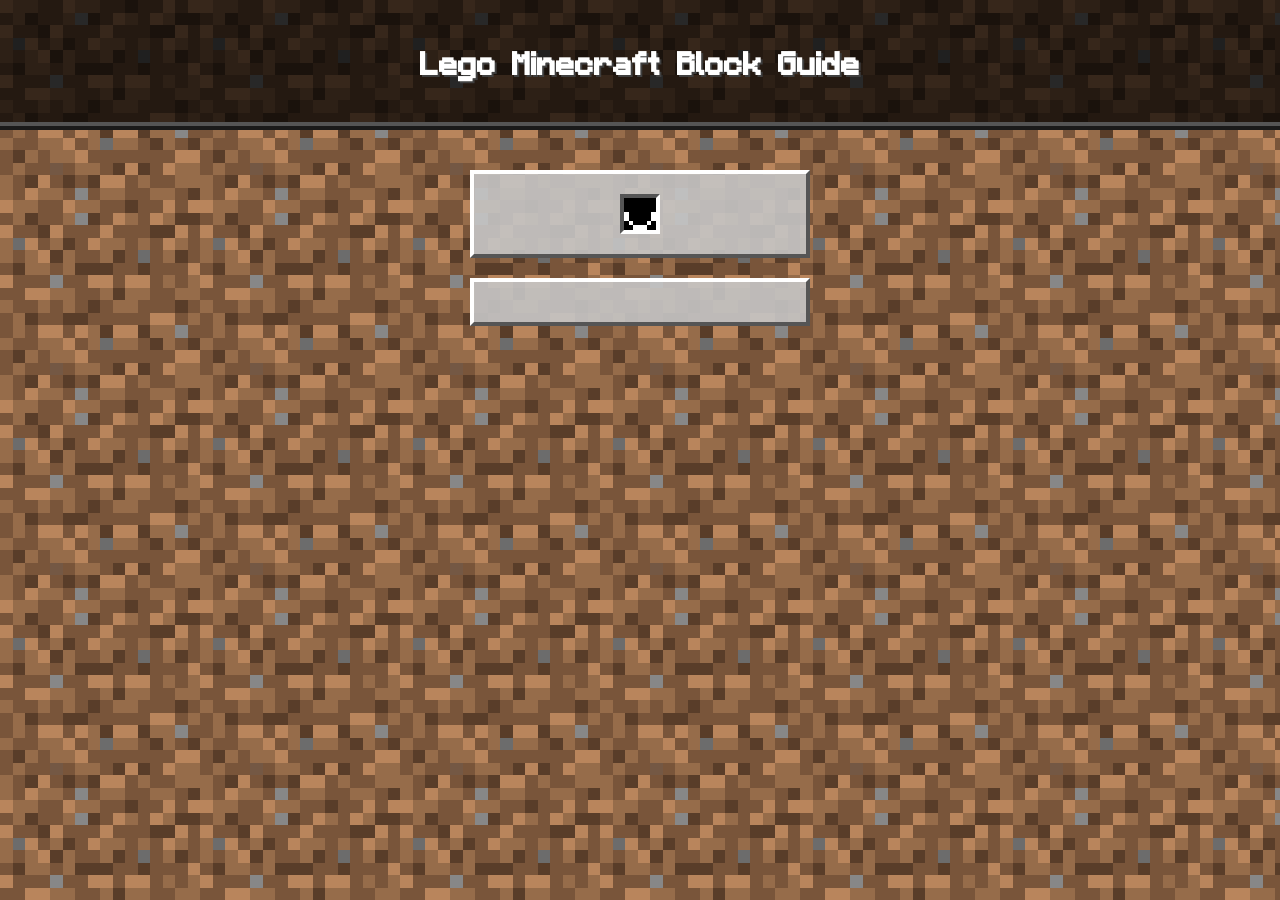
==== index.html @ 316f68d1 "Update index.html" ====
<!DOCTYPE html>
<html>

<head>

    <link rel="stylesheet" href="styles.css">

</head>

<body>

<header>
    <h1>Lego Minecraft Block Guide</h1>
</header>

<div id="loading">
    <img src="/loading.gif">
</div>

<div id="block-list"></div>

<script>

async function loadBlocks() {

    const loading =
        document.getElementById("loading");

    const blockList =
        document.getElementById("block-list");

    // Load block database
    const blockResponse =
        await fetch("/Block-Name.json");

    const blockData =
        await blockResponse.text();

    const blockLines =
        blockData
            .trim()
            .split("\n")
            .slice(1);

    // Load valid block IDs
    const validResponse =
        await fetch("/ValidBlocks.json");

    const validData =
        await validResponse.text();

    const validIds =
        validData
            .trim()
            .split("\n")
            .map(id => id.trim());

    // Fast lookup set
    const validSet =
        new Set(validIds);

    // Process blocks
    for (const line of blockLines) {

        const [name, id] =
            line.split("\t");

        const cleanName =
            name.trim();

        const cleanId =
            id.trim();

        // Skip invalid blocks
        if (!validSet.has(cleanId))
            continue;

        // Create link
       const link =
    document.createElement("a");

link.href =
`https://lego-minecraft-block-guide.vercel.app/Block.html?id=${cleanId}`;

link.textContent =
    cleanName;

link.classList.add("btn");

blockList.appendChild(link);

    // Hide loading gif
    loading.style.display =
        "none";
}

// Run script
loadBlocks();

</script>

</body>
</html>
---- styles.css ----
@font-face {
    font-family: MCmain;

    src:
    url(fonts/minecraft-chmc-font/Minecraftchmc-dBlX.ttf);
}

* {
    box-sizing: border-box;
}

body {

    background-image:
        url('BlockSprite_dirt.png');

    background-repeat: repeat;

    background-size: 200px;

    image-rendering: pixelated;

    font-family: MCmain;

    color: white;

    text-shadow:
        2px 2px #3f3f3f;

    margin: 0;

    padding: 0;

    text-align: center;
}

header {

    background-color:
        rgba(0, 0, 0, 0.7);

    border-bottom:
        4px solid #1a1a1a;

    padding: 20px;

    box-shadow:
        inset 0 -4px #555555;
}

h1 {

    font-size: 3.1rem;

    margin: 20px 0;

    color: #ffffff;
}

h2 {

    margin-top: 40px;

    font-size: 2.2rem;

    color: #ffff55;
}

.btn, div,
section {

    background-color:
        rgba(198, 198, 198, 0.9);

    border-top:
        4px solid #ffffff;

    border-left:
        4px solid #ffffff;

    border-right:
        4px solid #555555;

    border-bottom:
        4px solid #555555;

    padding: 20px;

    margin:
        20px auto;

    width: 340px;

    color: black;

    text-shadow:
        2px 2px #aaaaaa;
}

img {

    image-rendering: pixelated;

    width: 300px;

    height: auto;

    border-top:
        4px solid #555555;

    border-left:
        4px solid #555555;

    border-right:
        4px solid #ffffff;

    border-bottom:
        4px solid #ffffff;

    background-color: black;

    display: block;

    margin: auto;
}

p {

    margin-top: 15px;

    font-size: 1.4rem;
}

a {

    color: green;

    font-style: bold;
    
   font-size: 1.4rem;
}

a:hover {

    color: #yellow;
    font-style: bold;
   font-size: 1.4rem;
}
.btn:hover {

    color: #white;
    font-style: bold;
    background-color: dimgrey;
    font-size: 1.4rem;
}

#loading {

    text-align: center;

    margin-top: 40px;
}

#loading img {

    width: 40px;

    opacity: 1.0;

    image-rendering: pixelated;
}
#block-list {

    display: flex;

    flex-wrap: wrap;

    justify-content: center;

    gap: 10px;

    padding: 20px;
}

#block-list div {

    padding: 10px 15px;
}
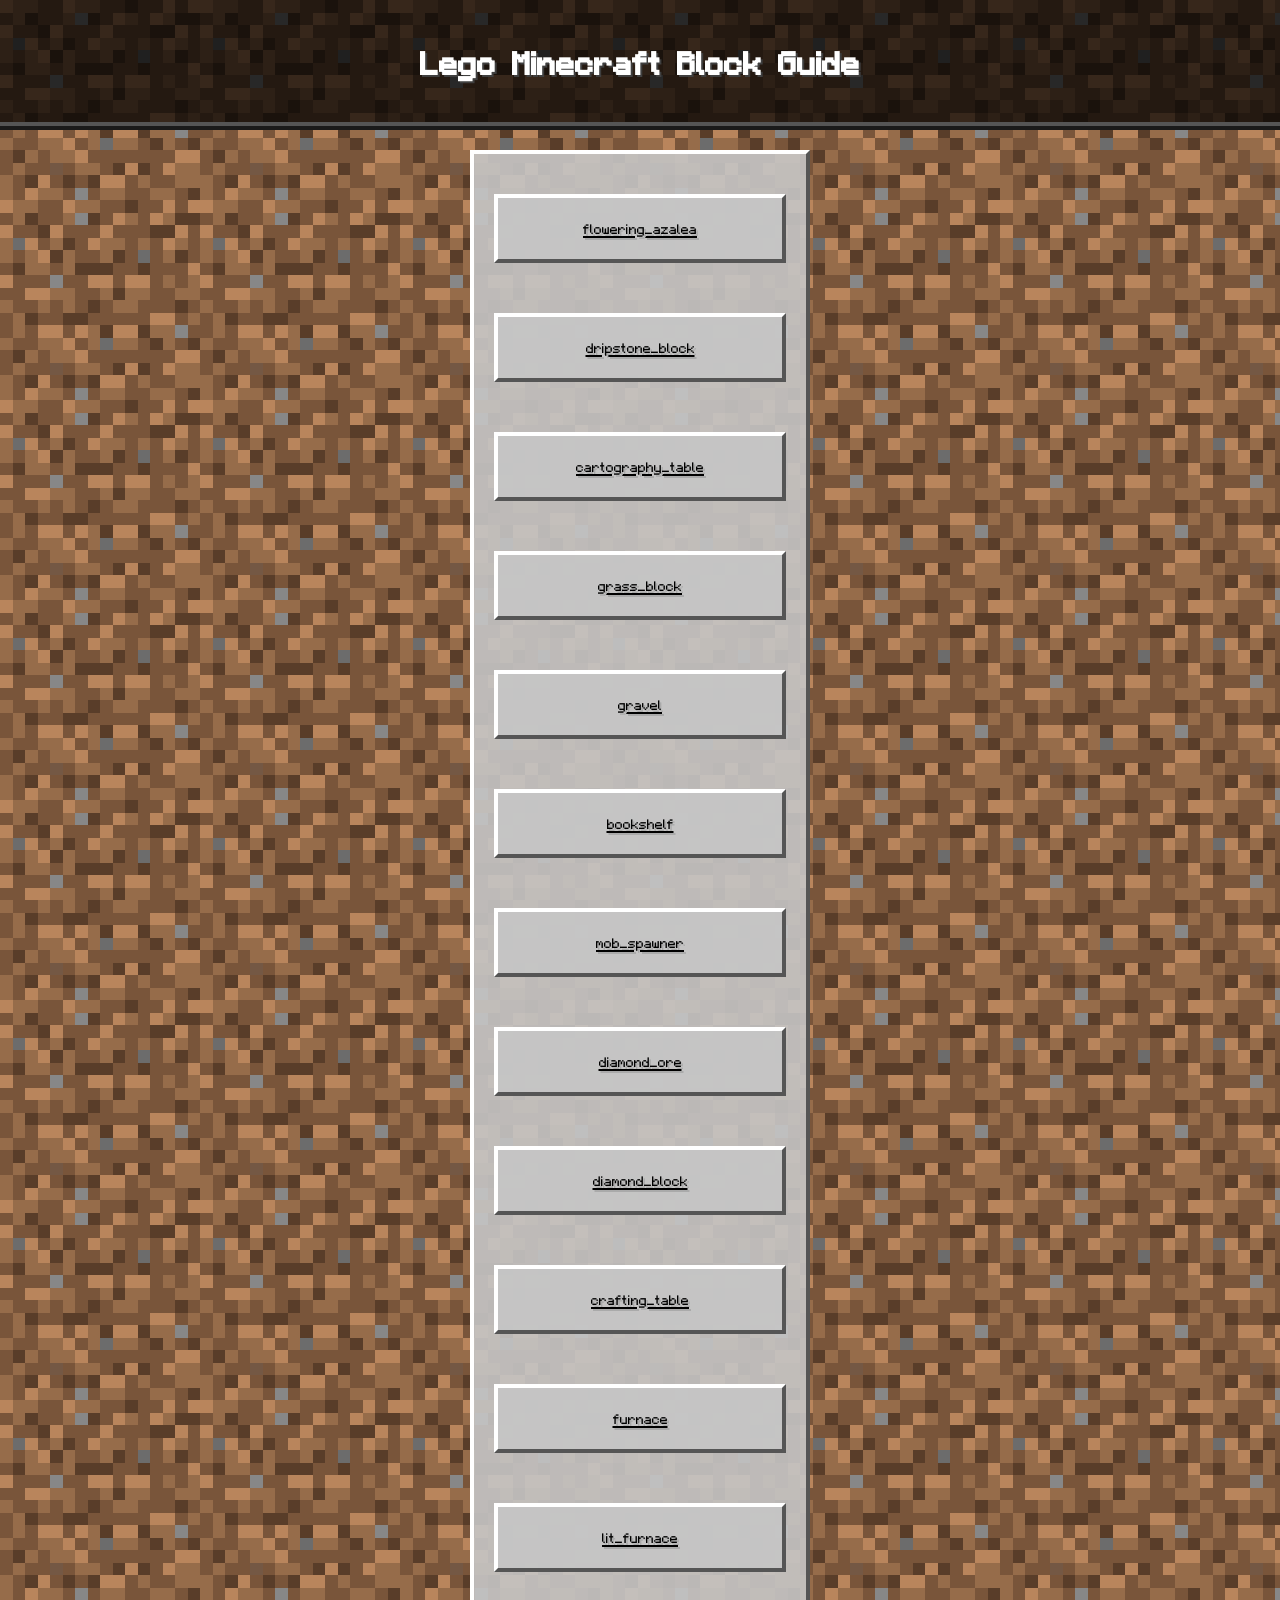
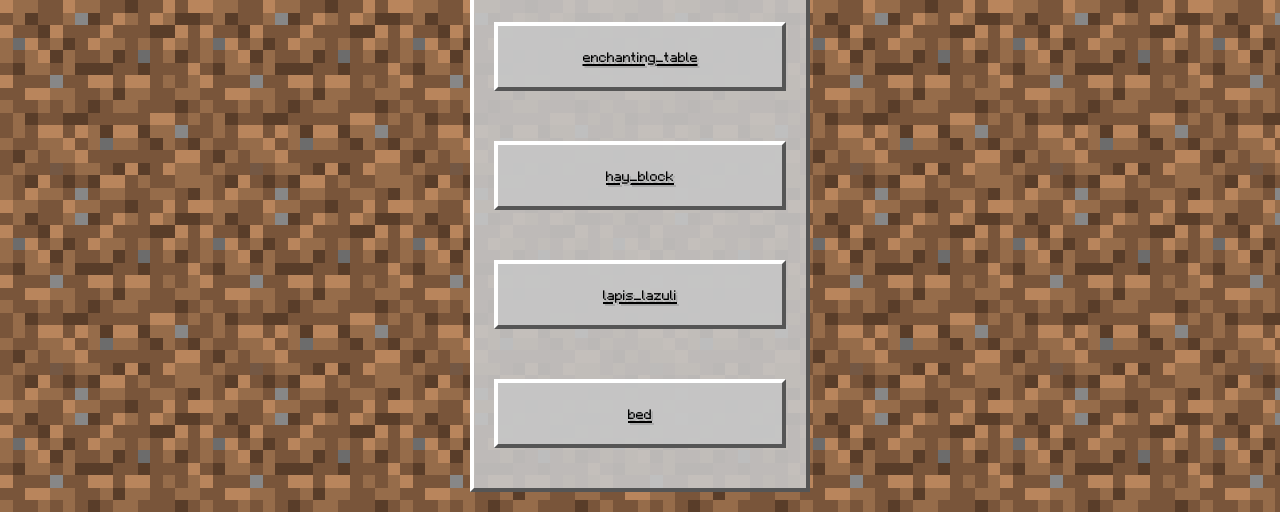
==== commit d765b326: "Update index.html" ====
--- a/index.html
+++ b/index.html
@@ -76,18 +76,19 @@
             continue;
 
         // Create link
-       const link =
-    document.createElement("a");
+        const link =
+            document.createElement("a");
 
-link.href =
+        link.href =
 `https://lego-minecraft-block-guide.vercel.app/Block.html?id=${cleanId}`;
 
-link.textContent =
-    cleanName;
+        link.textContent =
+            cleanName;
 
-link.classList.add("btn");
+        link.classList.add("btn");
 
-blockList.appendChild(link);
+        blockList.appendChild(link);
+    }
 
     // Hide loading gif
     loading.style.display =
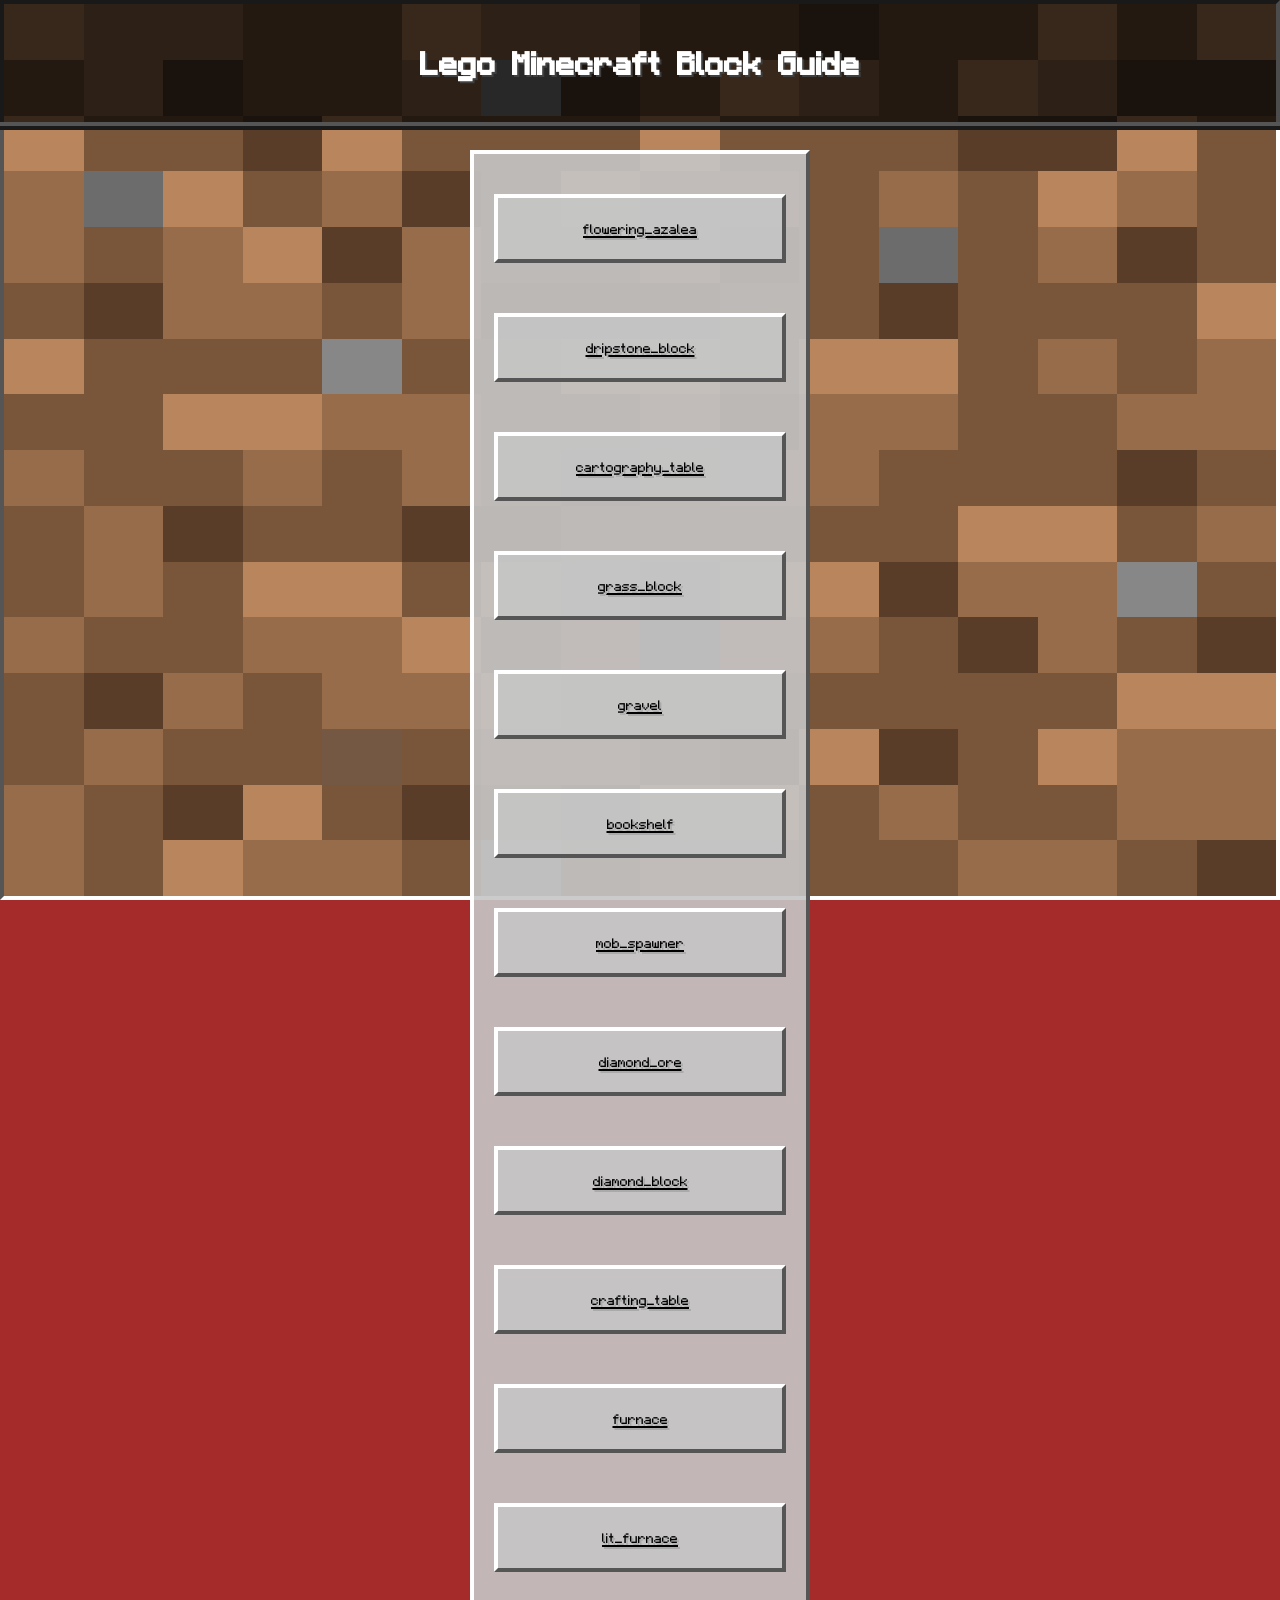
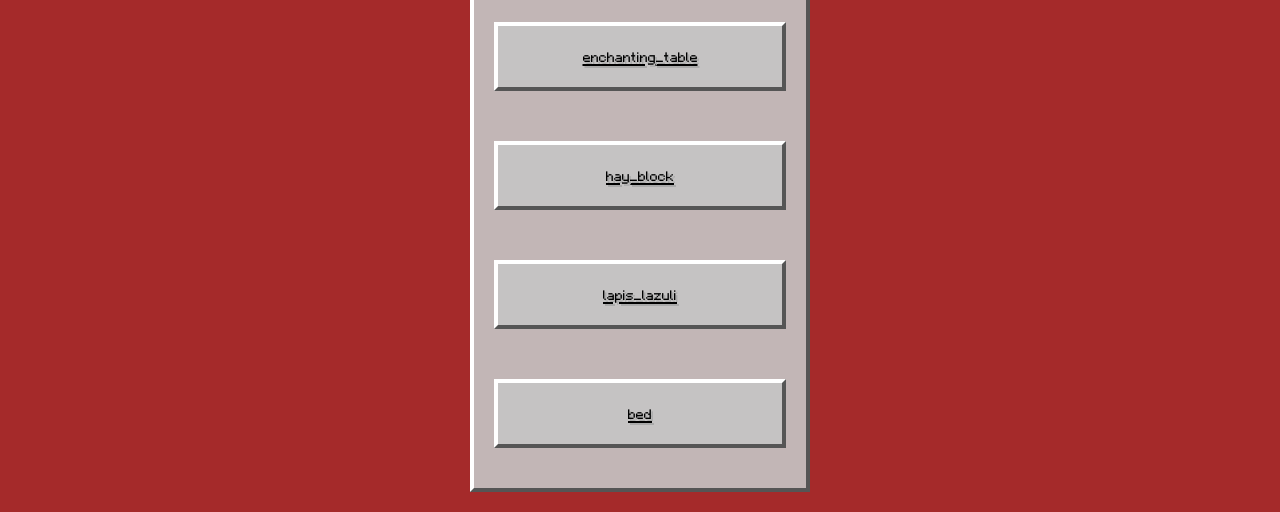
==== commit 4f8ac5f3: "Update index.html" ====
--- a/index.html
+++ b/index.html
@@ -9,6 +9,8 @@
 
 <body>
 
+
+<img id="bg" src="BlockSprite_dirt.png">
 <header>
     <h1>Lego Minecraft Block Guide</h1>
 </header>
--- a/styles.css
+++ b/styles.css
@@ -11,21 +11,14 @@
 
 body {
 
-    background-image:
-        url('BlockSprite_dirt.png');
-
-    background-repeat: repeat;
-
-    background-size: 200px;
-
-    image-rendering: pixelated;
+  
+    background-color: brown;
 
     font-family: MCmain;
 
     color: white;
 
-    text-shadow:
-        2px 2px #3f3f3f;
+    text-shadow: 2px 2px #3f3f3f;
 
     margin: 0;
 
@@ -99,9 +92,13 @@
 
 img {
 
+    width: 320px;
+
     image-rendering: pixelated;
-
-    width: 300px;
+    image-rendering: crisp-edges;
+
+    transform: translateZ(0);
+
 
     height: auto;
 
@@ -186,3 +183,25 @@
 
     padding: 10px 15px;
 }
+
+#bg {
+
+    position: fixed;
+
+    top: 0;
+    left: 0;
+
+    width: 100vw;
+    height: 100vh;
+
+    background-image:
+        url('BlockSprite_dirt.png');
+
+    background-repeat: repeat;
+
+    background-size: 128px;
+
+    image-rendering: pixelated;
+
+    z-index: -1;
+}
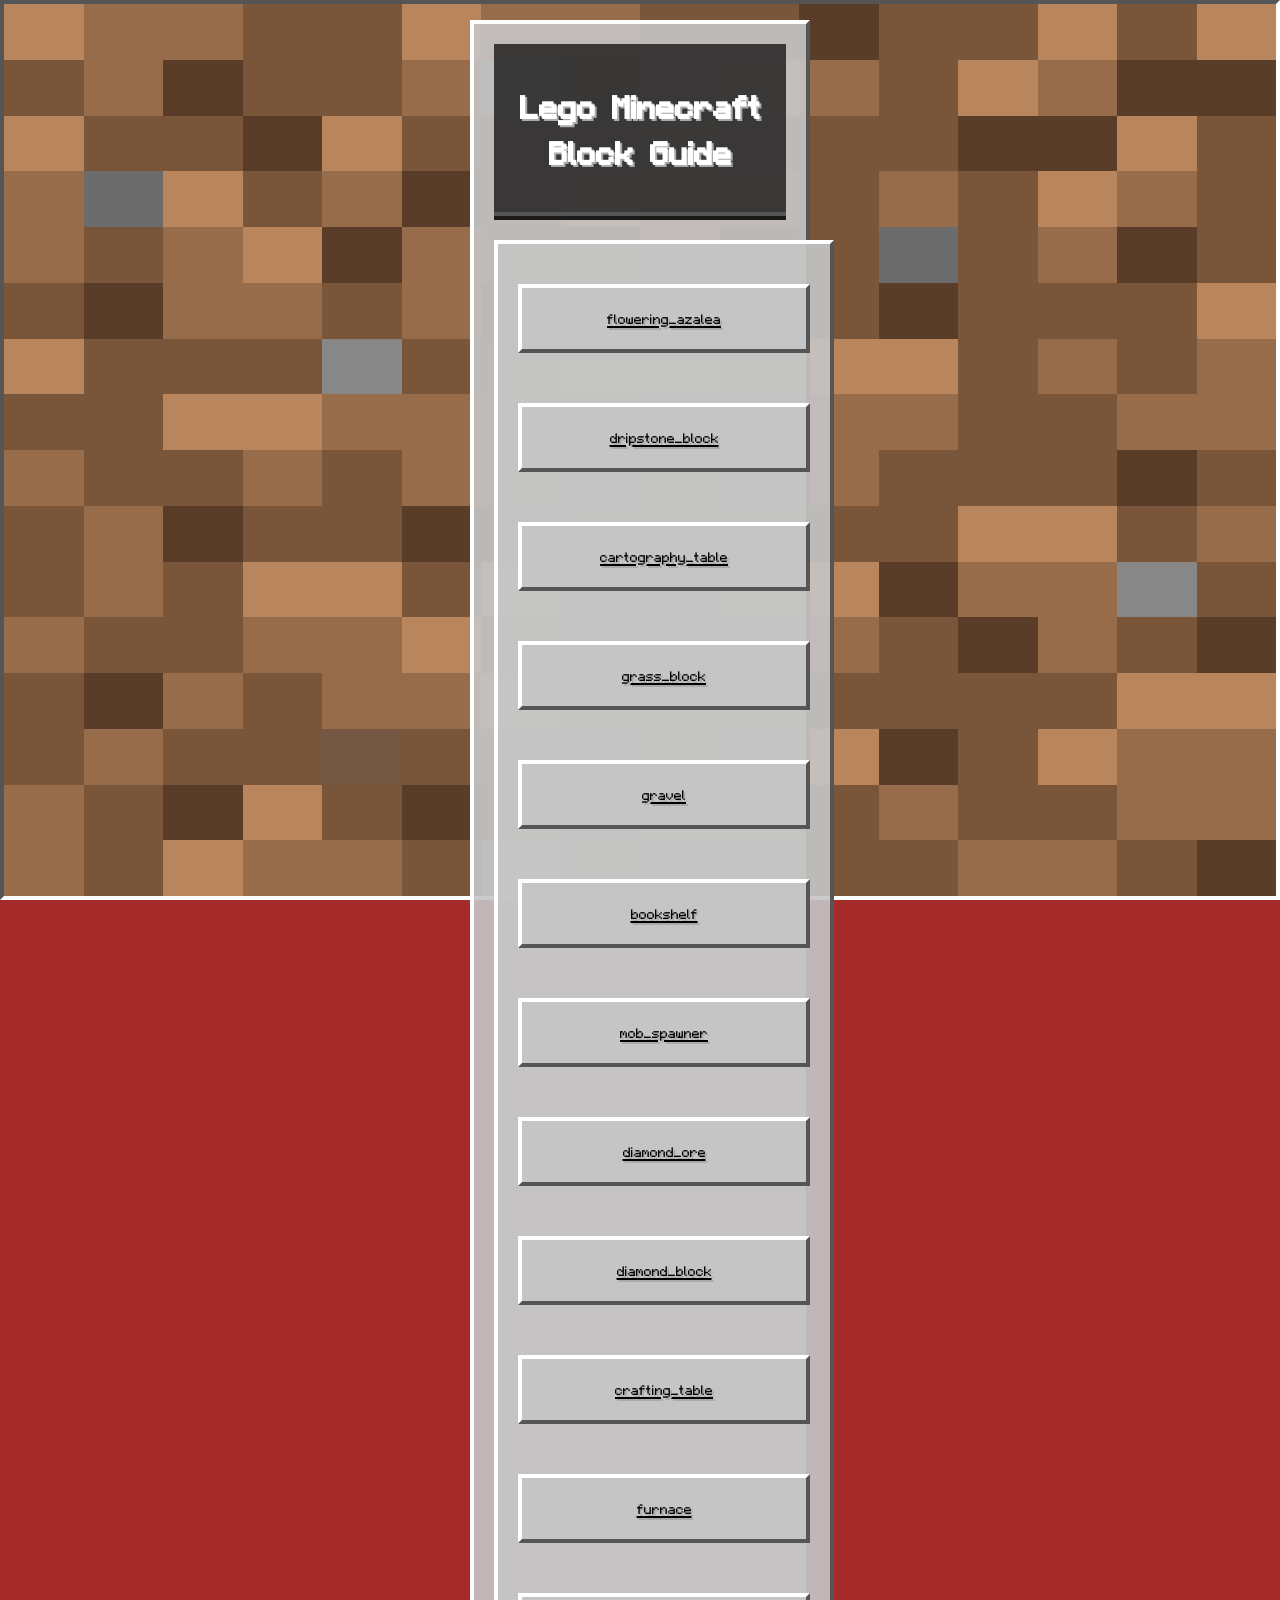
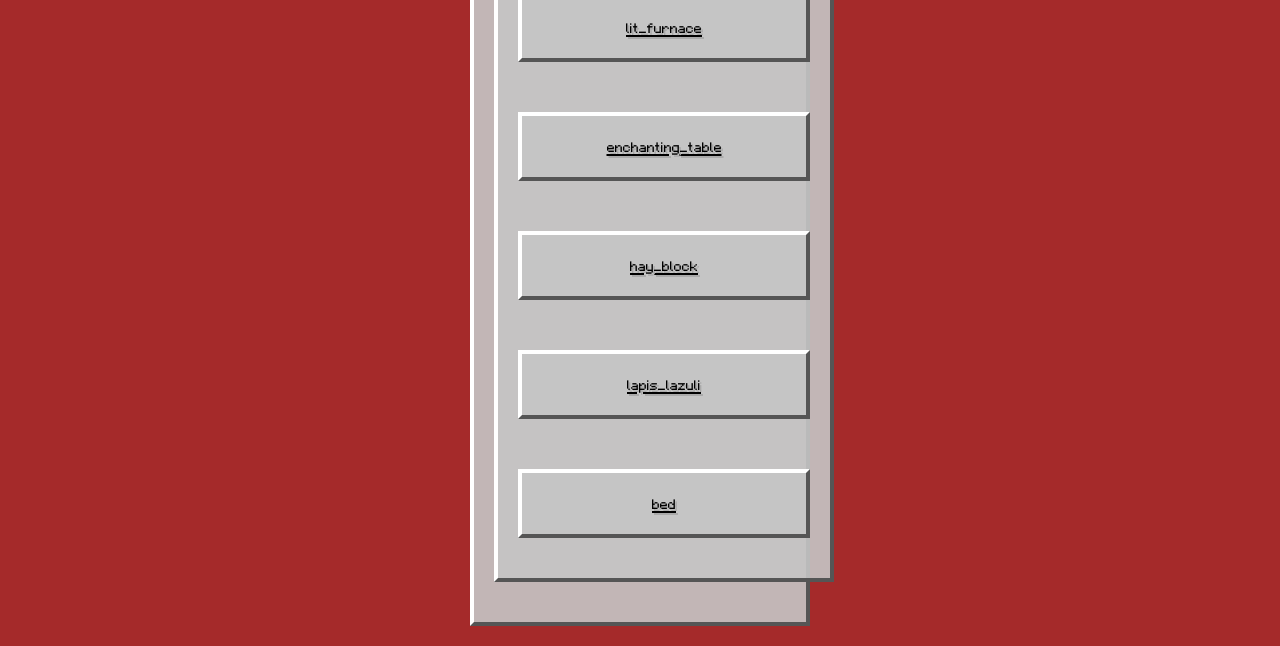
==== commit 658289f7: "Update index.html" ====
--- a/index.html
+++ b/index.html
@@ -11,6 +11,10 @@
 
 
 <img id="bg" src="BlockSprite_dirt.png">
+    <div id="content">
+
+
+
 <header>
     <h1>Lego Minecraft Block Guide</h1>
 </header>
@@ -101,6 +105,6 @@
 loadBlocks();
 
 </script>
-
+</div>
 </body>
 </html>
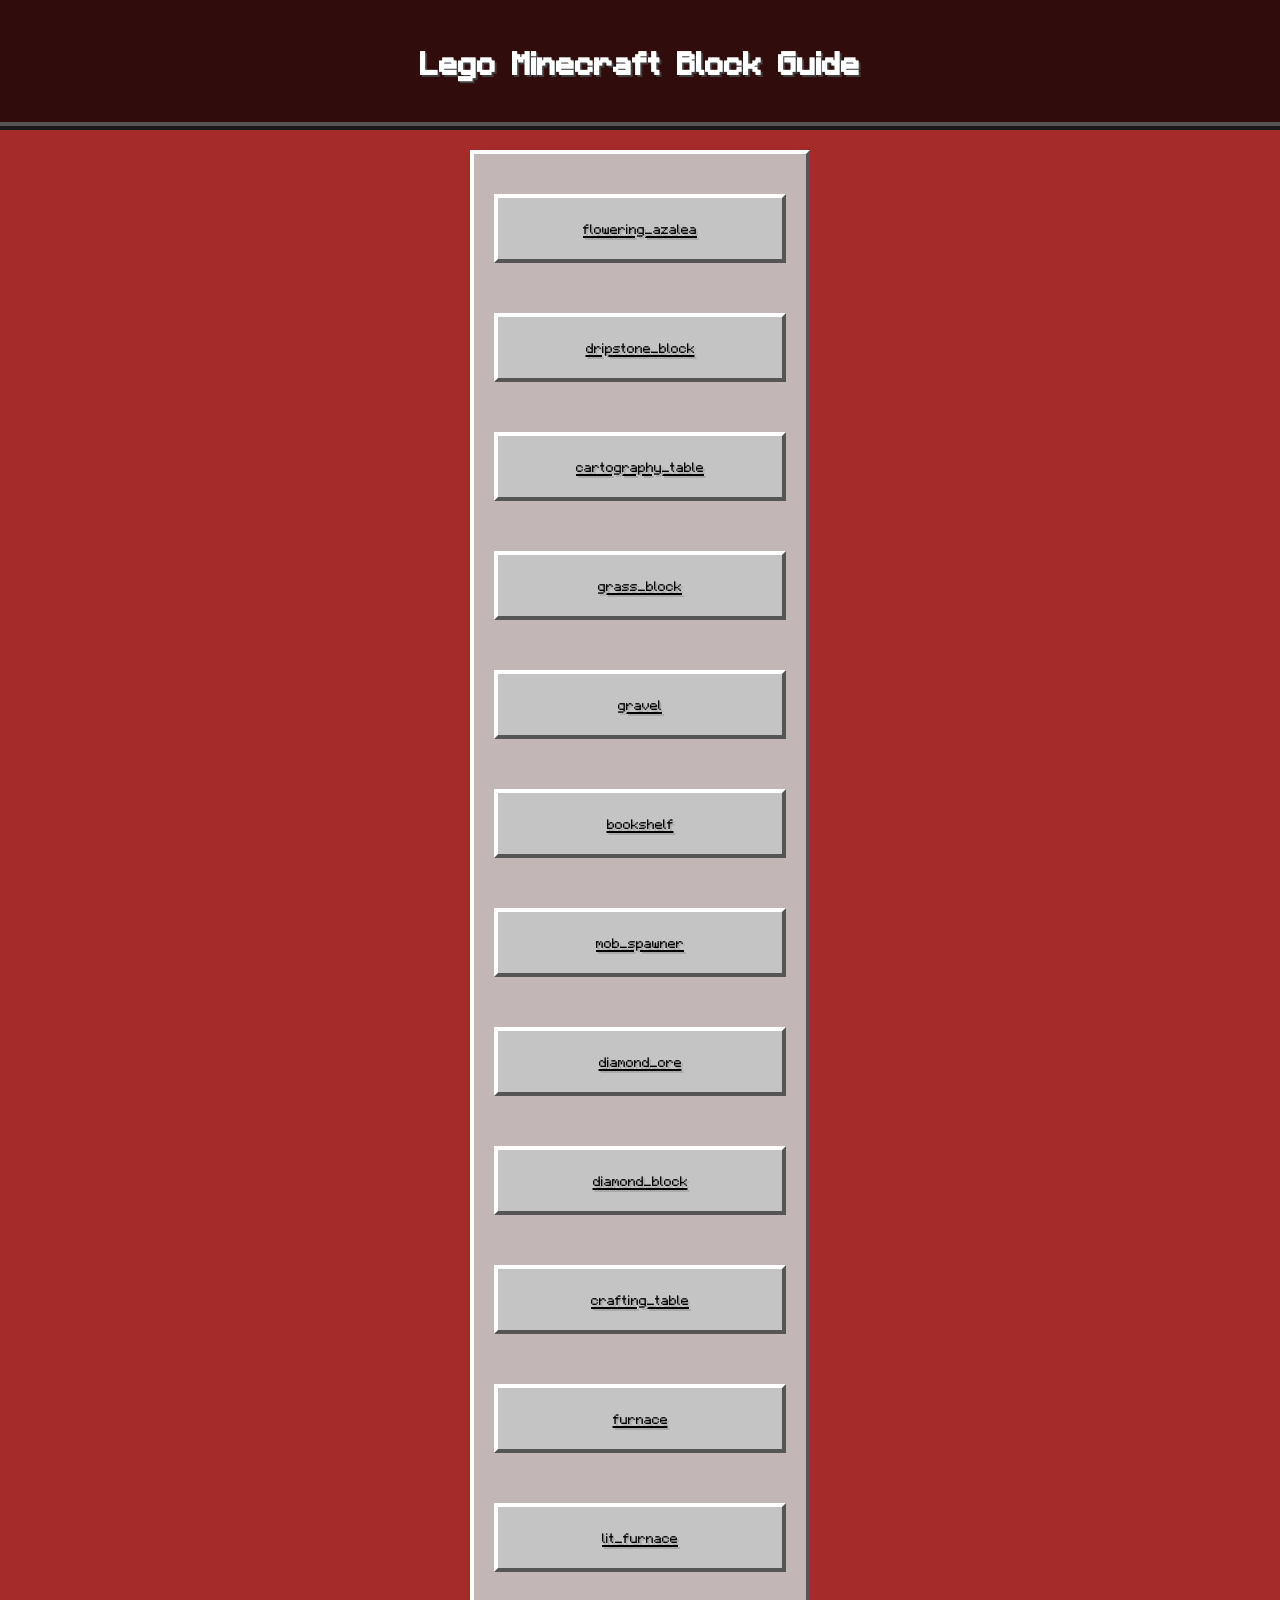
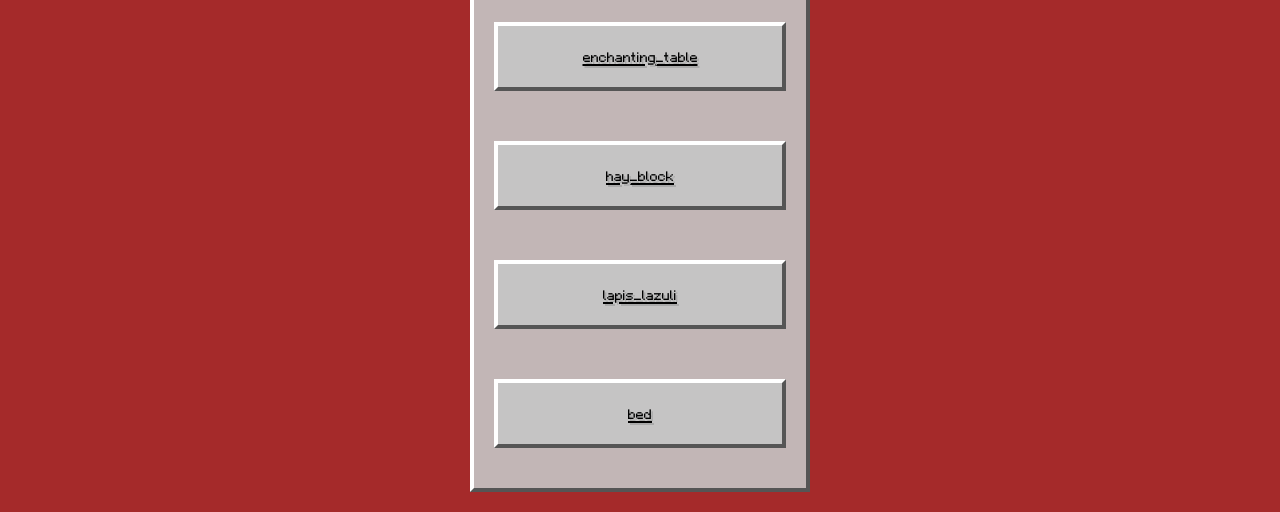
==== commit c5f9350e: "Update index.html" ====
--- a/index.html
+++ b/index.html
@@ -8,12 +8,6 @@
 </head>
 
 <body>
-
-
-<img id="bg" src="BlockSprite_dirt.png">
-    <div id="content">
-
-
 
 <header>
     <h1>Lego Minecraft Block Guide</h1>
@@ -105,6 +99,5 @@
 loadBlocks();
 
 </script>
-</div>
 </body>
 </html>
--- a/styles.css
+++ b/styles.css
@@ -205,3 +205,9 @@
 
     z-index: -1;
 }
+#content {
+
+    position: relative;
+
+    z-index: 1;
+}
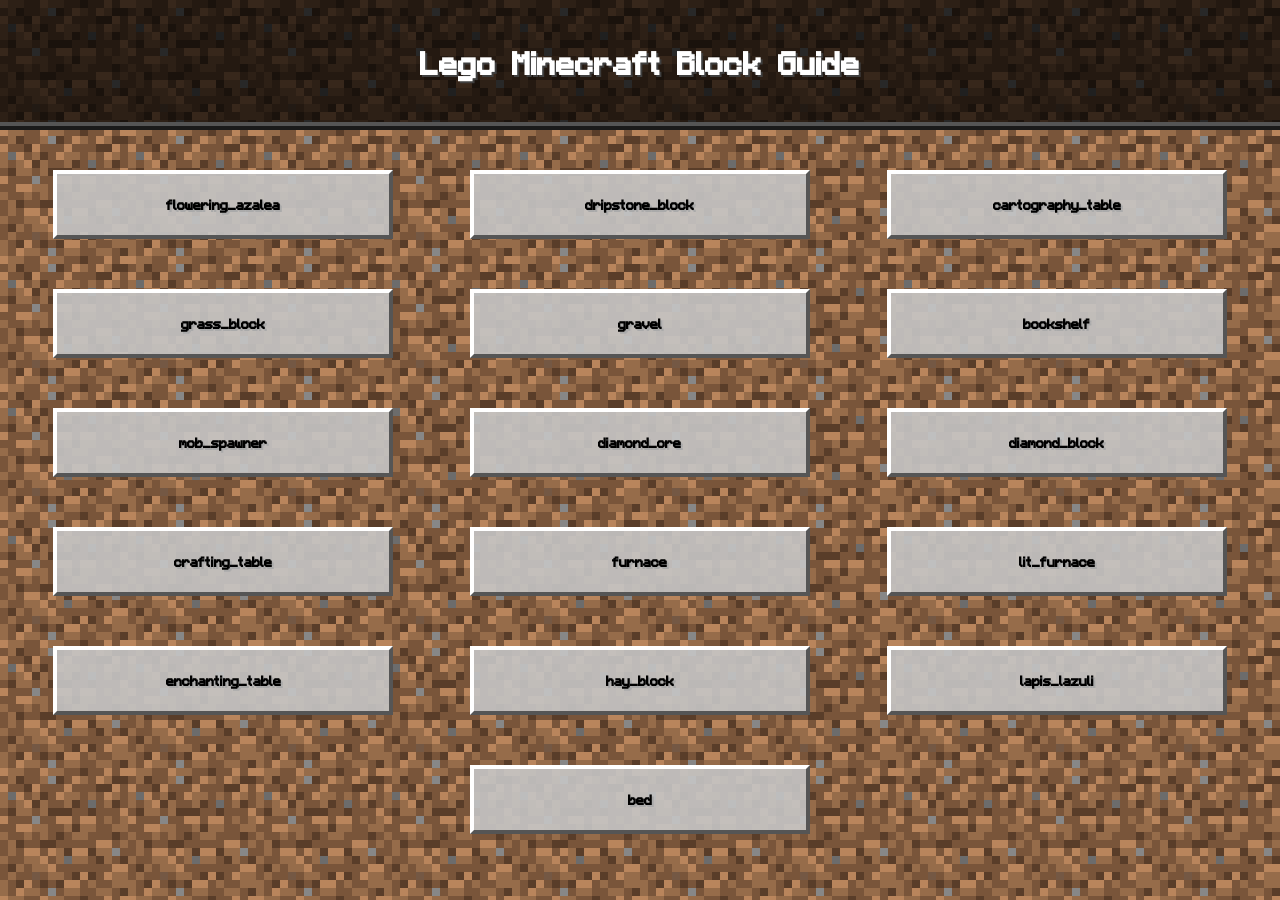
==== commit eb43f08a: "Update index.html" ====
--- a/index.html
+++ b/index.html
@@ -9,15 +9,25 @@
 
 <body>
 
+<div id="bg"></div>
+
+<div id="content">
+
 <header>
+
     <h1>Lego Minecraft Block Guide</h1>
+
 </header>
 
 <div id="loading">
+
     <img src="/loading.gif">
+
 </div>
 
 <div id="block-list"></div>
+
+</div>
 
 <script>
 
@@ -99,5 +109,6 @@
 loadBlocks();
 
 </script>
+
 </body>
 </html>
--- a/styles.css
+++ b/styles.css
@@ -1,18 +1,28 @@
 @font-face {
+
     font-family: MCmain;
 
-    src:
-    url(fonts/minecraft-chmc-font/Minecraftchmc-dBlX.ttf);
+    src: url(fonts/minecraft-chmc-font/Minecraftchmc-dBlX.ttf);
 }
 
 * {
+
     box-sizing: border-box;
 }
 
 body {
 
-  
-    background-color: brown;
+    background-image: url("IMG_1165.png");
+
+    background-repeat: repeat;
+
+    background-color: #b87333;
+
+    image-rendering: pixelated;
+
+    image-rendering: crisp-edges;
+
+    transform: translateZ(0);
 
     font-family: MCmain;
 
@@ -29,16 +39,13 @@
 
 header {
 
-    background-color:
-        rgba(0, 0, 0, 0.7);
-
-    border-bottom:
-        4px solid #1a1a1a;
+    background-color: rgba(0, 0, 0, 0.7);
+
+    border-bottom: 4px solid #1a1a1a;
 
     padding: 20px;
 
-    box-shadow:
-        inset 0 -4px #555555;
+    box-shadow: inset 0 -4px #555555;
 }
 
 h1 {
@@ -59,35 +66,37 @@
     color: #ffff55;
 }
 
-.btn, div,
+.btn,
 section {
 
-    background-color:
-        rgba(198, 198, 198, 0.9);
-
-    border-top:
-        4px solid #ffffff;
-
-    border-left:
-        4px solid #ffffff;
-
-    border-right:
-        4px solid #555555;
-
-    border-bottom:
-        4px solid #555555;
+    background-color: rgba(198, 198, 198, 0.9);
+
+    border-top: 4px solid #ffffff;
+
+    border-left: 4px solid #ffffff;
+
+    border-right: 4px solid #555555;
+
+    border-bottom: 4px solid #555555;
 
     padding: 20px;
 
-    margin:
-        20px auto;
+    margin: 20px auto;
 
     width: 340px;
 
     color: black;
 
-    text-shadow:
-        2px 2px #aaaaaa;
+    text-shadow: 2px 2px #aaaaaa;
+}
+
+.btn {
+
+    display: inline-block;
+
+    text-decoration: none;
+
+    font-weight: bold;
 }
 
 img {
@@ -95,24 +104,20 @@
     width: 320px;
 
     image-rendering: pixelated;
+
     image-rendering: crisp-edges;
 
     transform: translateZ(0);
 
-
     height: auto;
 
-    border-top:
-        4px solid #555555;
-
-    border-left:
-        4px solid #555555;
-
-    border-right:
-        4px solid #ffffff;
-
-    border-bottom:
-        4px solid #ffffff;
+    border-top: 4px solid #555555;
+
+    border-left: 4px solid #555555;
+
+    border-right: 4px solid #ffffff;
+
+    border-bottom: 4px solid #ffffff;
 
     background-color: black;
 
@@ -132,23 +137,23 @@
 
     color: green;
 
-    font-style: bold;
-    
-   font-size: 1.4rem;
+    font-weight: bold;
+
+    font-size: 1.4rem;
 }
 
 a:hover {
 
-    color: #yellow;
-    font-style: bold;
-   font-size: 1.4rem;
-}
+    color: yellow;
+
+    font-weight: bold;
+}
+
 .btn:hover {
 
-    color: #white;
-    font-style: bold;
+    color: white;
+
     background-color: dimgrey;
-    font-size: 1.4rem;
 }
 
 #loading {
@@ -166,6 +171,7 @@
 
     image-rendering: pixelated;
 }
+
 #block-list {
 
     display: flex;
@@ -179,23 +185,19 @@
     padding: 20px;
 }
 
-#block-list div {
-
-    padding: 10px 15px;
-}
-
 #bg {
 
     position: fixed;
 
     top: 0;
+
     left: 0;
 
     width: 100vw;
+
     height: 100vh;
 
-    background-image:
-        url('BlockSprite_dirt.png');
+    background-image: url('BlockSprite_dirt.png');
 
     background-repeat: repeat;
 
@@ -205,6 +207,7 @@
 
     z-index: -1;
 }
+
 #content {
 
     position: relative;
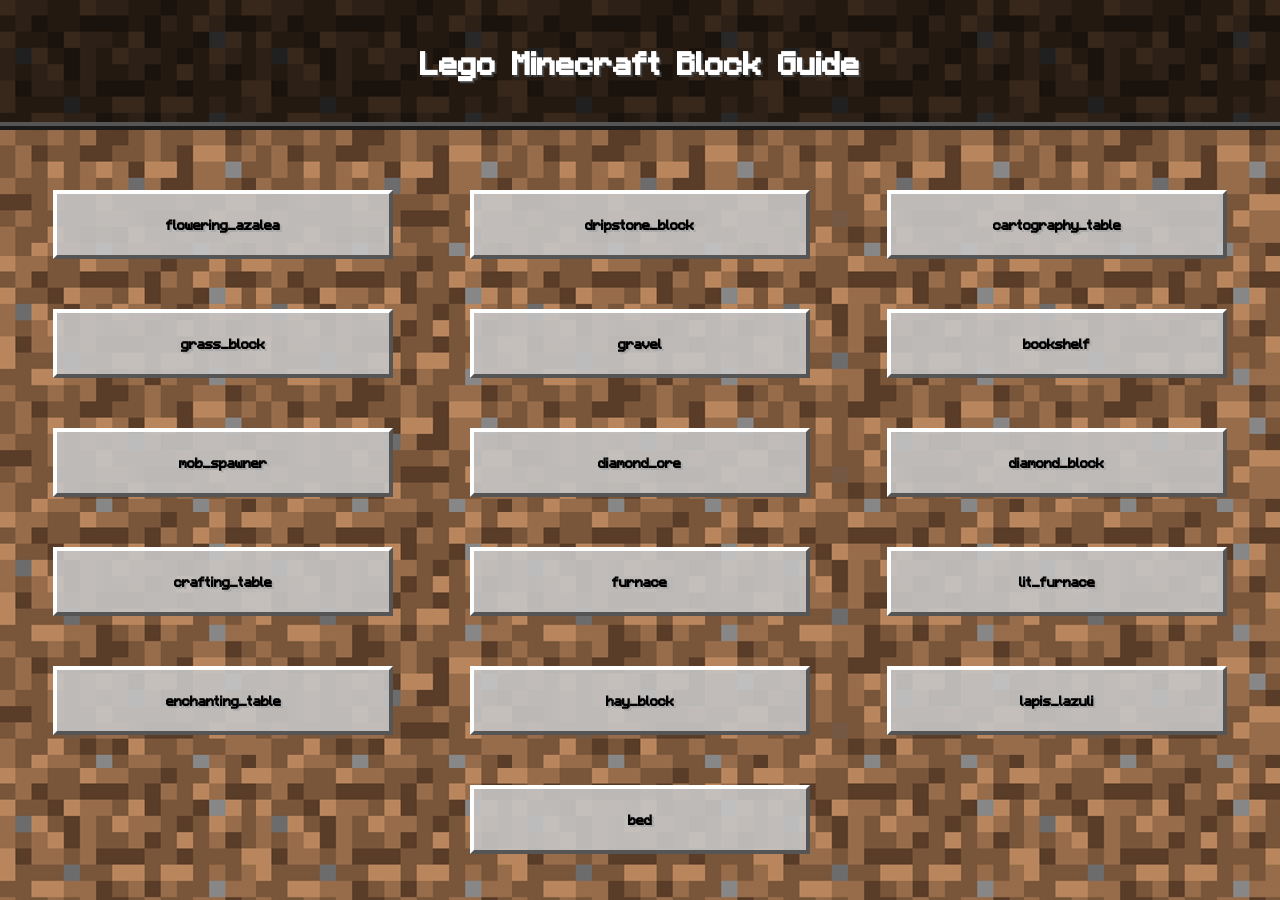
==== commit 1df28b2d: "Update index.html" ====
--- a/index.html
+++ b/index.html
@@ -1,4 +1,4 @@
-<!DOCTYPE html>
+<!DOCTYPE HTML>
 <html>
 
 <head>
@@ -9,15 +9,15 @@
 
 <body>
 
-<div id="bg"></div>
 
-<div id="content">
 
 <header>
 
     <h1>Lego Minecraft Block Guide</h1>
 
 </header>
+
+<h1 id="title"></h1>
 
 <div id="loading">
 
